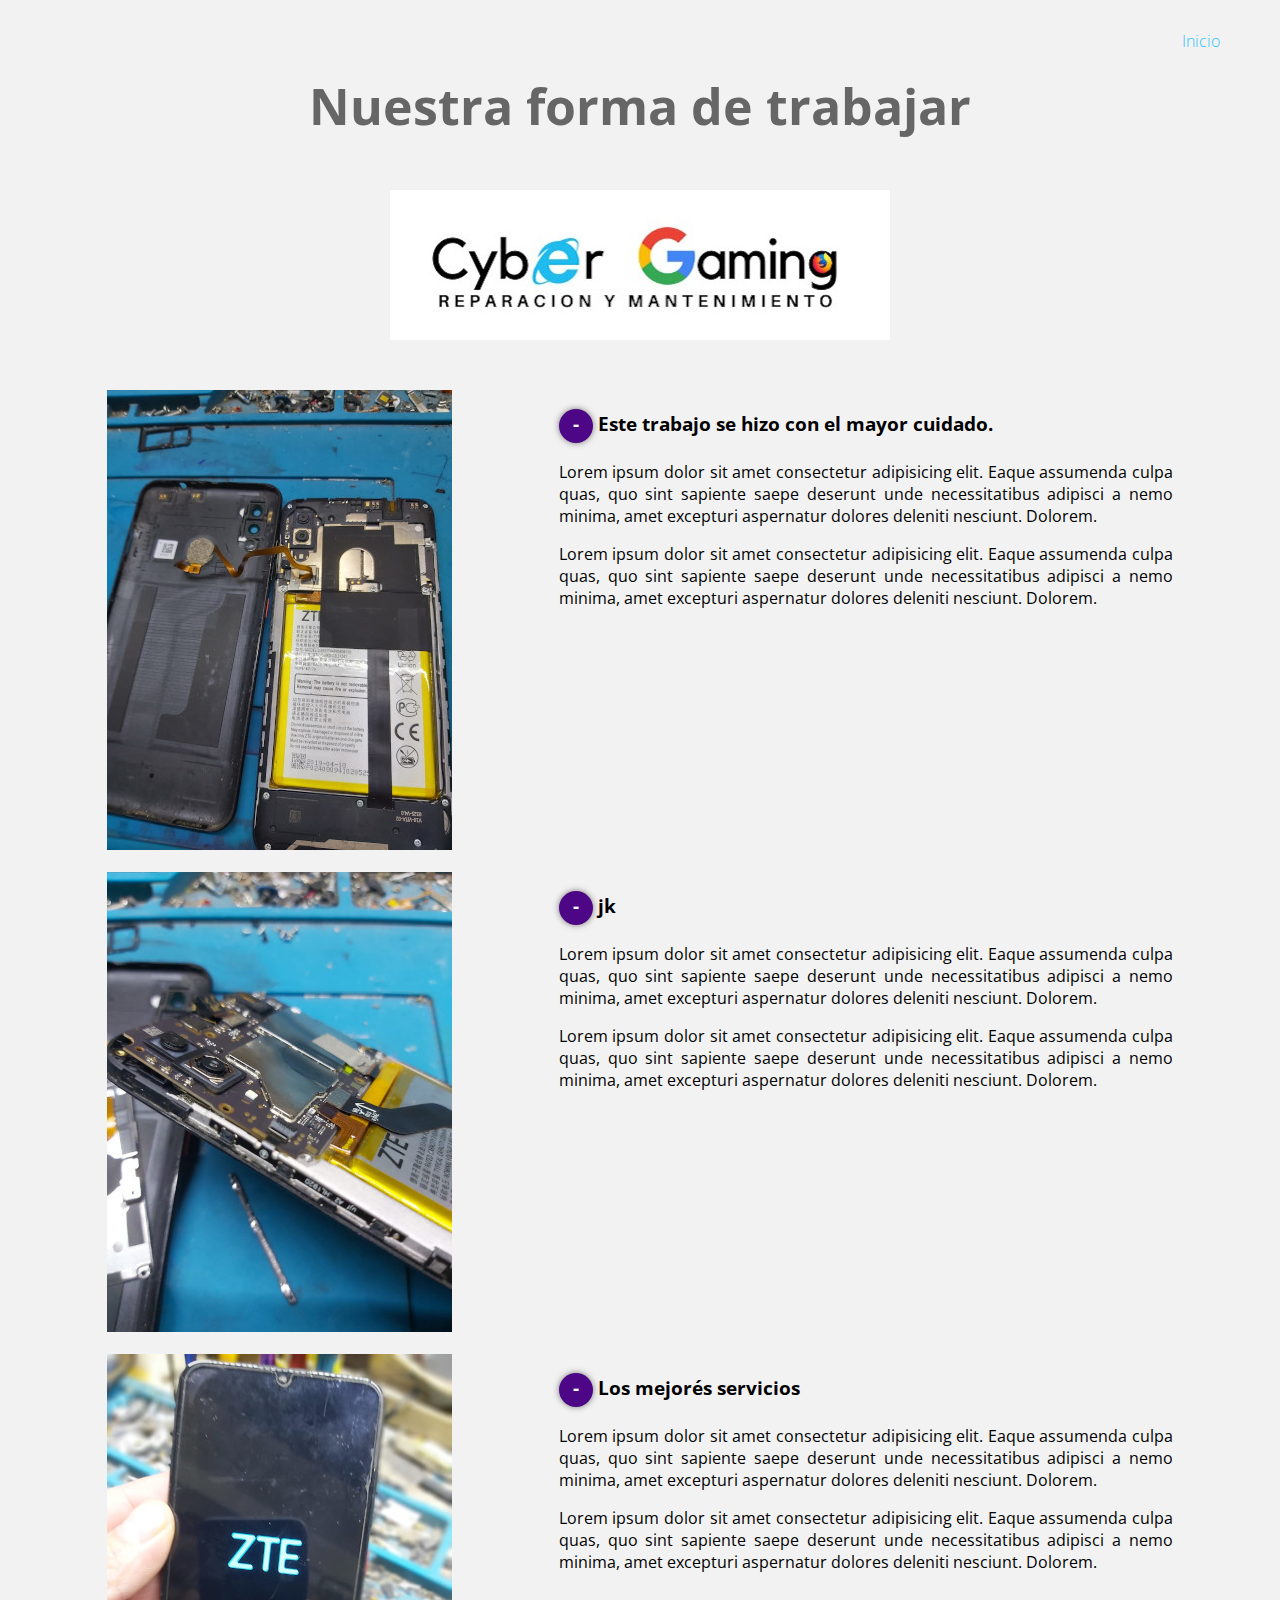
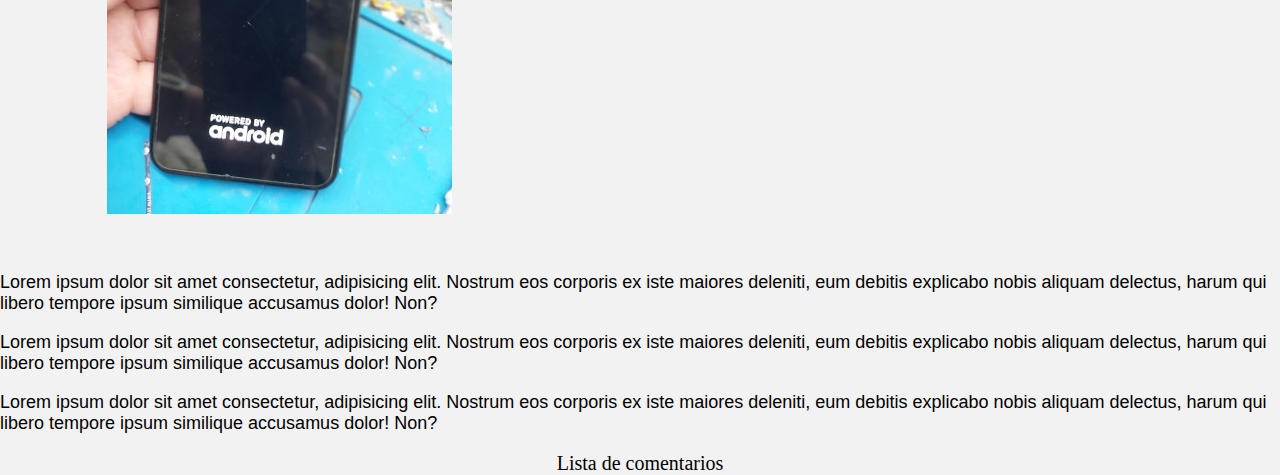
==== servicios.html @ 4d2c2a92 "Add files via upload" ====
<!DOCTYPE html>
<html lang="es">
<head>
    <meta charset="UTF-8">
    <meta http-equiv="X-UA-Compatible" content="IE=edge">
    <meta name="viewport" content="width=device-width, initial-scale=1.0">
    <title>Servicios</title>
</head>
<body>
    <link rel="stylesheet" href="css2/styles.css">
    <link rel="preconnect" href="https://fonts.googleapis.com">
    <link rel="preconnect" href="https://fonts.gstatic.com" crossorigin>
    <link href="https://fonts.googleapis.com/css2?family=Open+Sans&display=swap" rel="stylesheet">
</head>
    
    <body class="slider">
    
    </body>
    <nav>
        <a href="index.html">Inicio</a>
        </nav>
    <h2 class="slider">Nuestra forma de trabajar</h2>
    <div class="slider"></div>
    <section class="contenedor sobre-nosotros">
        <div class="contenedor-sobre-nosotros">
                <img src="img/arre3.jpg" alt=""class="imagen-abaour-us">
                <div class="contenido-textos">
                    <h3><span>-</span>Este trabajo se hizo con el mayor cuidado.</h3>
                    <p>Lorem ipsum dolor sit amet consectetur adipisicing elit. Eaque assumenda culpa quas, quo sint sapiente saepe deserunt unde necessitatibus adipisci a nemo minima, amet excepturi aspernatur dolores deleniti nesciunt. Dolorem.</p>
                   <p>Lorem ipsum dolor sit amet consectetur adipisicing elit. Eaque assumenda culpa quas, quo sint sapiente saepe deserunt unde necessitatibus adipisci a nemo minima, amet excepturi aspernatur dolores deleniti nesciunt. Dolorem.</p>
                </div>
            </div>
    </section>
    <br>
    <section class="contenedor sobre-nosotros">
        <div class="contenedor-sobre-nosotros">
                <img src="img/arre2.jpg" alt=""class="imagen-abaour-us">
                <div class="contenido-textos">
                    <h3><span>-</span>jk</h3>
                    <p>Lorem ipsum dolor sit amet consectetur adipisicing elit. Eaque assumenda culpa quas, quo sint sapiente saepe deserunt unde necessitatibus adipisci a nemo minima, amet excepturi aspernatur dolores deleniti nesciunt. Dolorem.</p>
                    <p>Lorem ipsum dolor sit amet consectetur adipisicing elit. Eaque assumenda culpa quas, quo sint sapiente saepe deserunt unde necessitatibus adipisci a nemo minima, amet excepturi aspernatur dolores deleniti nesciunt. Dolorem.</p>
                </div>
            </div>
    </section>
    <br>

    <section class="contenedor sobre-nosotros">
        <div class="contenedor-sobre-nosotros">
                <img src="img/arre1.jpg" alt=""class="imagen-abaour-us">
                <div class="contenido-textos">
                    <h3><span>-</span>Los  mejorés servicios</h3>
                    <p>Lorem ipsum dolor sit amet consectetur adipisicing elit. Eaque assumenda culpa quas, quo sint sapiente saepe deserunt unde necessitatibus adipisci a nemo minima, amet excepturi aspernatur dolores deleniti nesciunt. Dolorem.</p>
                    <p>Lorem ipsum dolor sit amet consectetur adipisicing elit. Eaque assumenda culpa quas, quo sint sapiente saepe deserunt unde necessitatibus adipisci a nemo minima, amet excepturi aspernatur dolores deleniti nesciunt. Dolorem.</p>
                </div>
            </div>
    </section>
<header>
    <div class="ctn header">
        <label class="lbl header"></label>
    </div>
</header>
<div id="fb-root"></div>
<script async defer crossorigin="anonymous" src="https://connect.facebook.net/es_LA/sdk.js#xfbml=1&version=v13.0" nonce="lYf38hlp"></script>
<div class="ctn data">
    <p class="p-data">Lorem ipsum dolor sit amet consectetur, adipisicing elit. Nostrum eos corporis ex iste maiores deleniti, eum debitis explicabo nobis aliquam delectus, harum qui libero tempore ipsum similique accusamus dolor! Non?

    </p>

    <p class="p-data">Lorem ipsum dolor sit amet consectetur, adipisicing elit. Nostrum eos corporis ex iste maiores deleniti, eum debitis explicabo nobis aliquam delectus, harum qui libero tempore ipsum similique accusamus dolor! Non?
        
    </p>

    <p class="p-data">Lorem ipsum dolor sit amet consectetur, adipisicing elit. Nostrum eos corporis ex iste maiores deleniti, eum debitis explicabo nobis aliquam delectus, harum qui libero tempore ipsum similique accusamus dolor! Non?
        
    </p>

    <div class="ctn-lbl-comentar"><label class="lbl-comentar">Lista de comentarios</label></div>
    <div class="fb-comments" data-href="https://developers.facebook.com/docs/plugins/comments#configurator" data-width="100" data-numposts="1"></div>
</div>
    
    </body>
    

</html>
---- css2/styles.css ----
body{
    font-family: 'Open Sans', sans-serif;
}
nav{
    text-align: right;
    padding: 30px 50px 0 0;
}

nav > a{
    color: #33c4ff;
    font-weight: 300;
    text-decoration: none;
    margin-right: 10px;
}

nav > a:hover{
  text-decoration: underline;
}

body.slider{
     margin: 0;
     padding: 0;
     background-color: #f2f2f2;
}

h2.slider{
    font-size: 50px;
    margin: 20px auto;
    text-align: center;
    color: #666666;
}

div.slider{
    width: 500px;
    height: 150px;
    
    
    background: url(../img/slider3vbbv.jpg);
    margin: 50px auto;
    animation: slider 20s infinite;
}

@keyframes slider {
    25%{
        background: url(../img/slider5.jpg);
    }
    50%{
        background: url(../img/slider2v.jpg);
    }
    75%{
        background: url(../img/slider6vbb.jpg);
    }
    
}

/*body*/
.contenido-textos h3 span{
    background: #4d0686;
    color: #fff;
    border-radius: 50%;
    display: inline-block;
    text-align: center;
    width: 30px;
    height: 30px;
    padding: 2px;
    box-shadow: 0 0 6px 0 rgba(0, 0, 0, .5);
    margin-right: 5px;
}

.contenedor-sobre-nosotros{
    display: flex;
    justify-content: space-evenly;
    text-align: justify;
}

.imagen-about-us{
    width: 48%;
}

.sobre-nosotros .contenido-textos{
    width: 48%;
}

/*Comentarios*/
.header{
    width: 100%;
    height: 40px; 
}

.ctn-header{
    width: 100%;
    height: 30px;
    text-align: center;
    position: relative;
    top: 5px;
}

.lbl-header{
    font-family: cursive;
    font-size: 20px;
}

.ctn-data{
    width: 90%;
    margin: auto;
    padding: 10px;
}

.p-data{
    font-family: Arial, Helvetica, sans-serif;
    font-size: 18px;
}

.ctn-lbl-comentar{
    width: 100%;
    text-align: center;
}

.lbl-comentar{
    font-family: cursive;
    font-size: 20px;
    
}
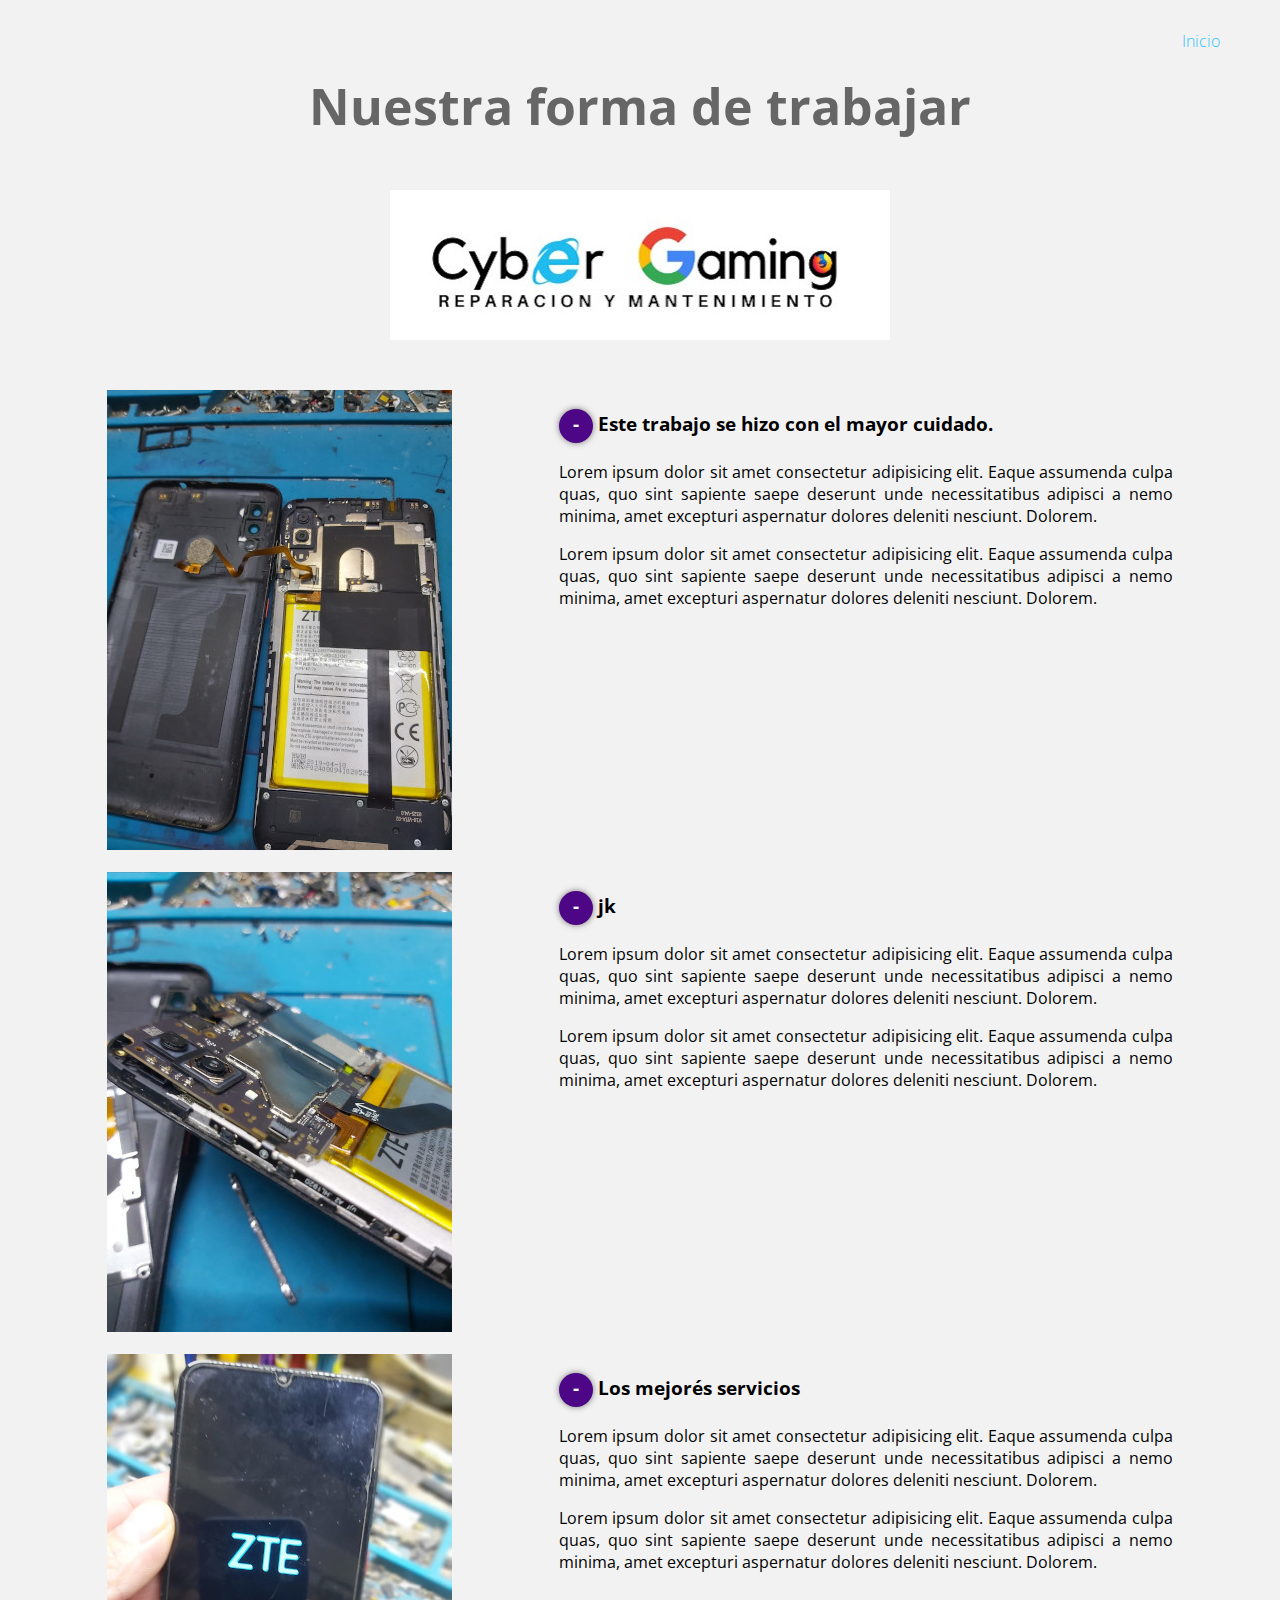
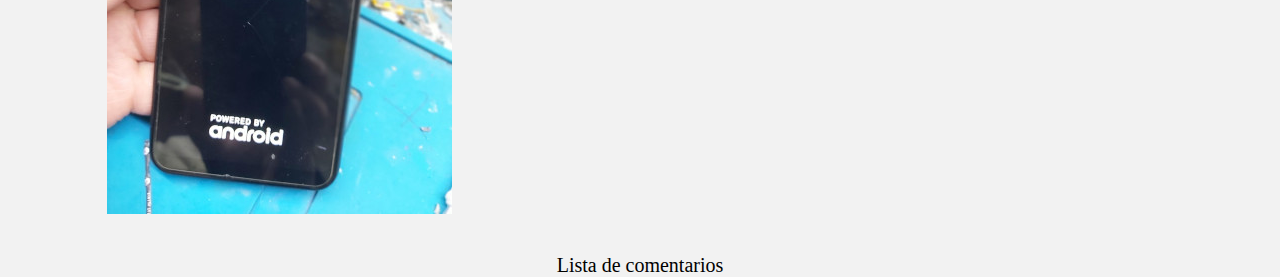
==== commit a7138326: "Update servicios.html" ====
--- a/servicios.html
+++ b/servicios.html
@@ -62,18 +62,6 @@
 <div id="fb-root"></div>
 <script async defer crossorigin="anonymous" src="https://connect.facebook.net/es_LA/sdk.js#xfbml=1&version=v13.0" nonce="lYf38hlp"></script>
 <div class="ctn data">
-    <p class="p-data">Lorem ipsum dolor sit amet consectetur, adipisicing elit. Nostrum eos corporis ex iste maiores deleniti, eum debitis explicabo nobis aliquam delectus, harum qui libero tempore ipsum similique accusamus dolor! Non?
-
-    </p>
-
-    <p class="p-data">Lorem ipsum dolor sit amet consectetur, adipisicing elit. Nostrum eos corporis ex iste maiores deleniti, eum debitis explicabo nobis aliquam delectus, harum qui libero tempore ipsum similique accusamus dolor! Non?
-        
-    </p>
-
-    <p class="p-data">Lorem ipsum dolor sit amet consectetur, adipisicing elit. Nostrum eos corporis ex iste maiores deleniti, eum debitis explicabo nobis aliquam delectus, harum qui libero tempore ipsum similique accusamus dolor! Non?
-        
-    </p>
-
     <div class="ctn-lbl-comentar"><label class="lbl-comentar">Lista de comentarios</label></div>
     <div class="fb-comments" data-href="https://developers.facebook.com/docs/plugins/comments#configurator" data-width="100" data-numposts="1"></div>
 </div>
@@ -81,4 +69,4 @@
     </body>
     
 
-</html>+</html>
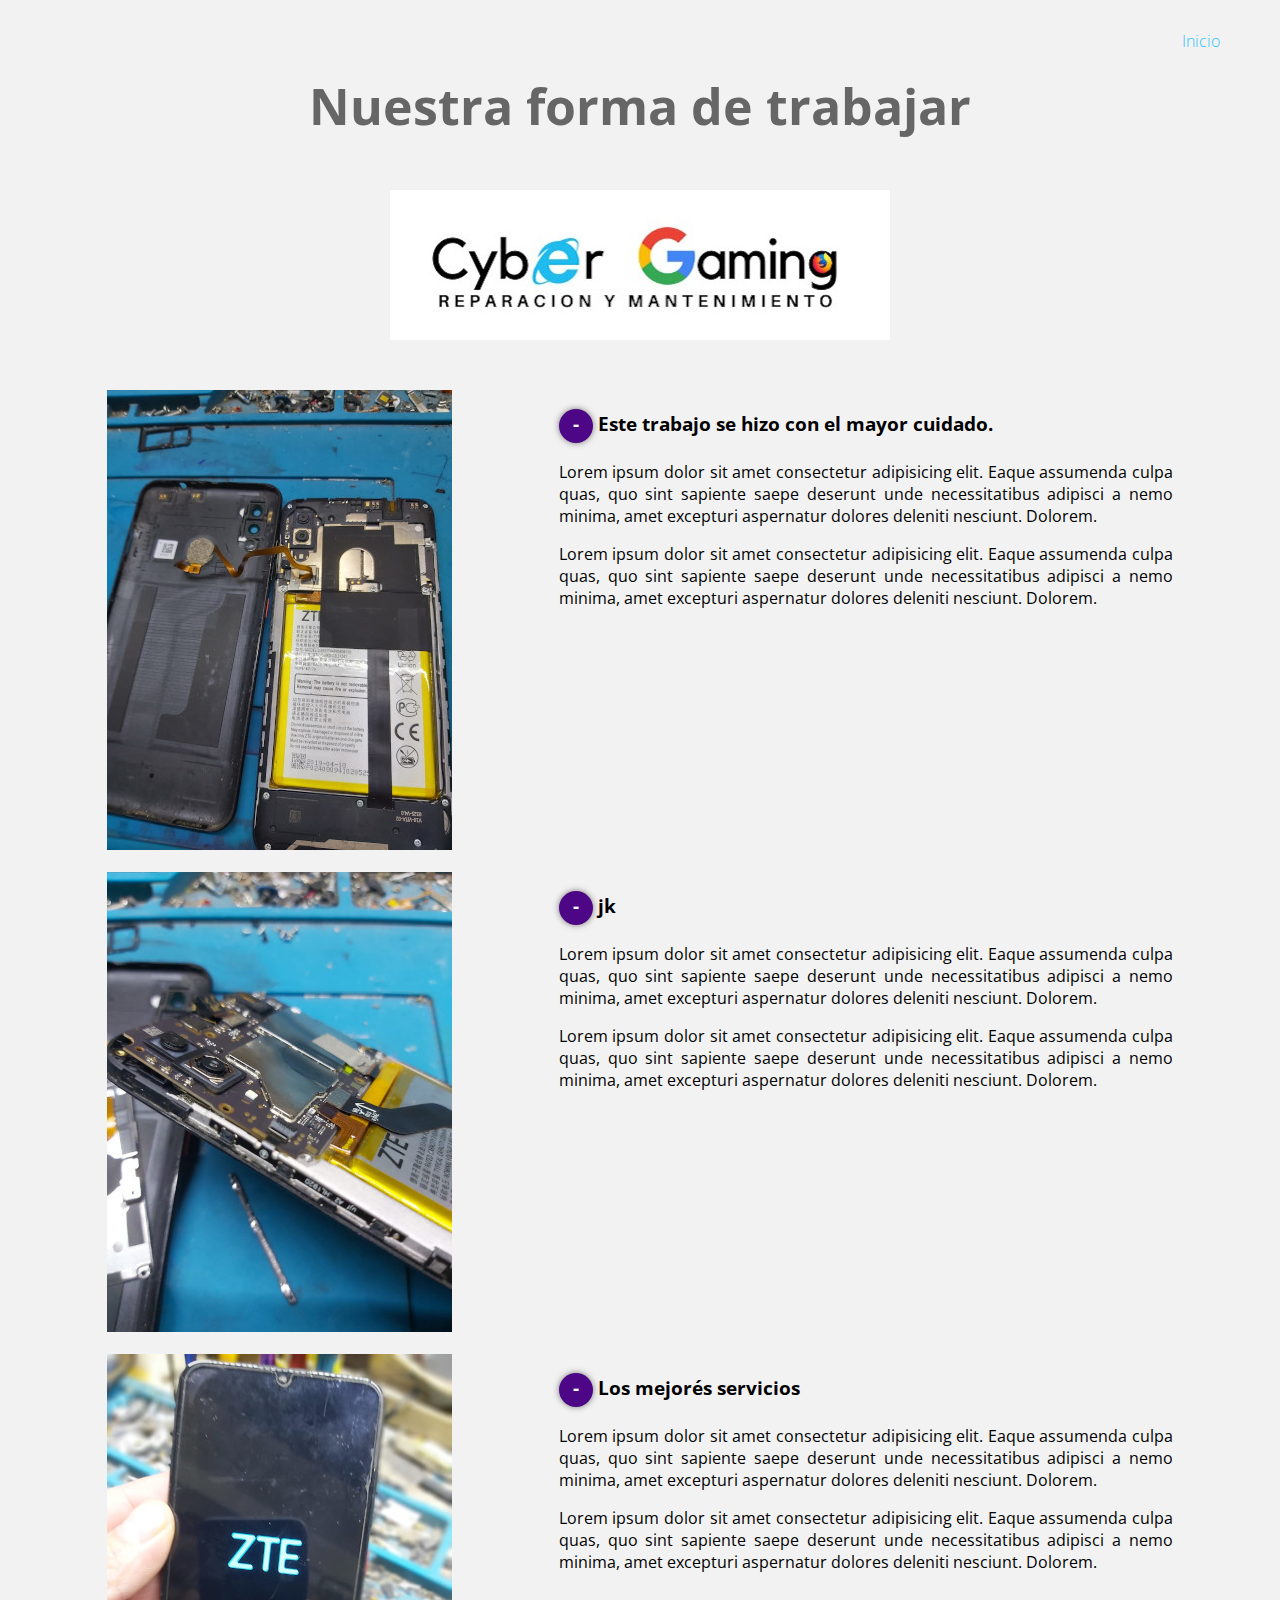
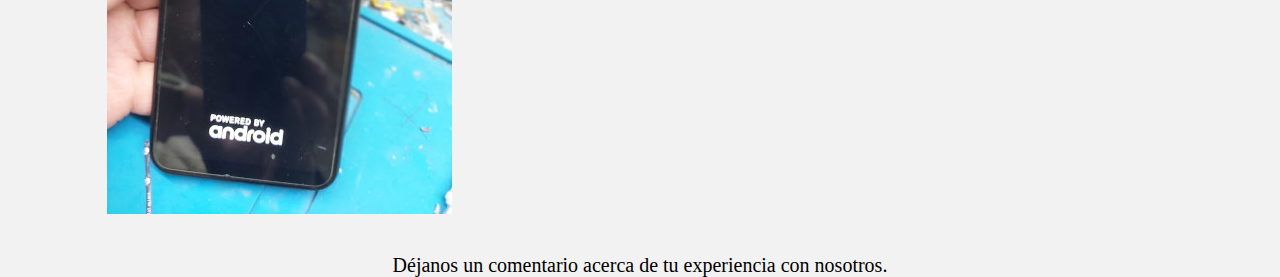
==== commit f29578fb: "Update servicios.html" ====
--- a/servicios.html
+++ b/servicios.html
@@ -60,13 +60,12 @@
     </div>
 </header>
 <div id="fb-root"></div>
-<script async defer crossorigin="anonymous" src="https://connect.facebook.net/es_LA/sdk.js#xfbml=1&version=v13.0" nonce="lYf38hlp"></script>
+<script async defer crossorigin="anonymous" src="https://connect.facebook.net/es_LA/sdk.js#xfbml=1&version=v13.0" nonce="9w1Czhvc"></script>
 <div class="ctn data">
-    <div class="ctn-lbl-comentar"><label class="lbl-comentar">Lista de comentarios</label></div>
-    <div class="fb-comments" data-href="https://developers.facebook.com/docs/plugins/comments#configurator" data-width="100" data-numposts="1"></div>
+     <div class="ctn-lbl-comentar"><label class="lbl-comentar">Déjanos un comentario acerca de tu experiencia con nosotros.</label></div>
+    <div class="fb-comments" data-href="https://developers.facebook.com/docs/plugins/comments#configurator" data-width="100%" data-numposts="5" data-order-by="reverse_time"></div>
 </div>
-    
-    </body>
+       </body>
     
 
 </html>
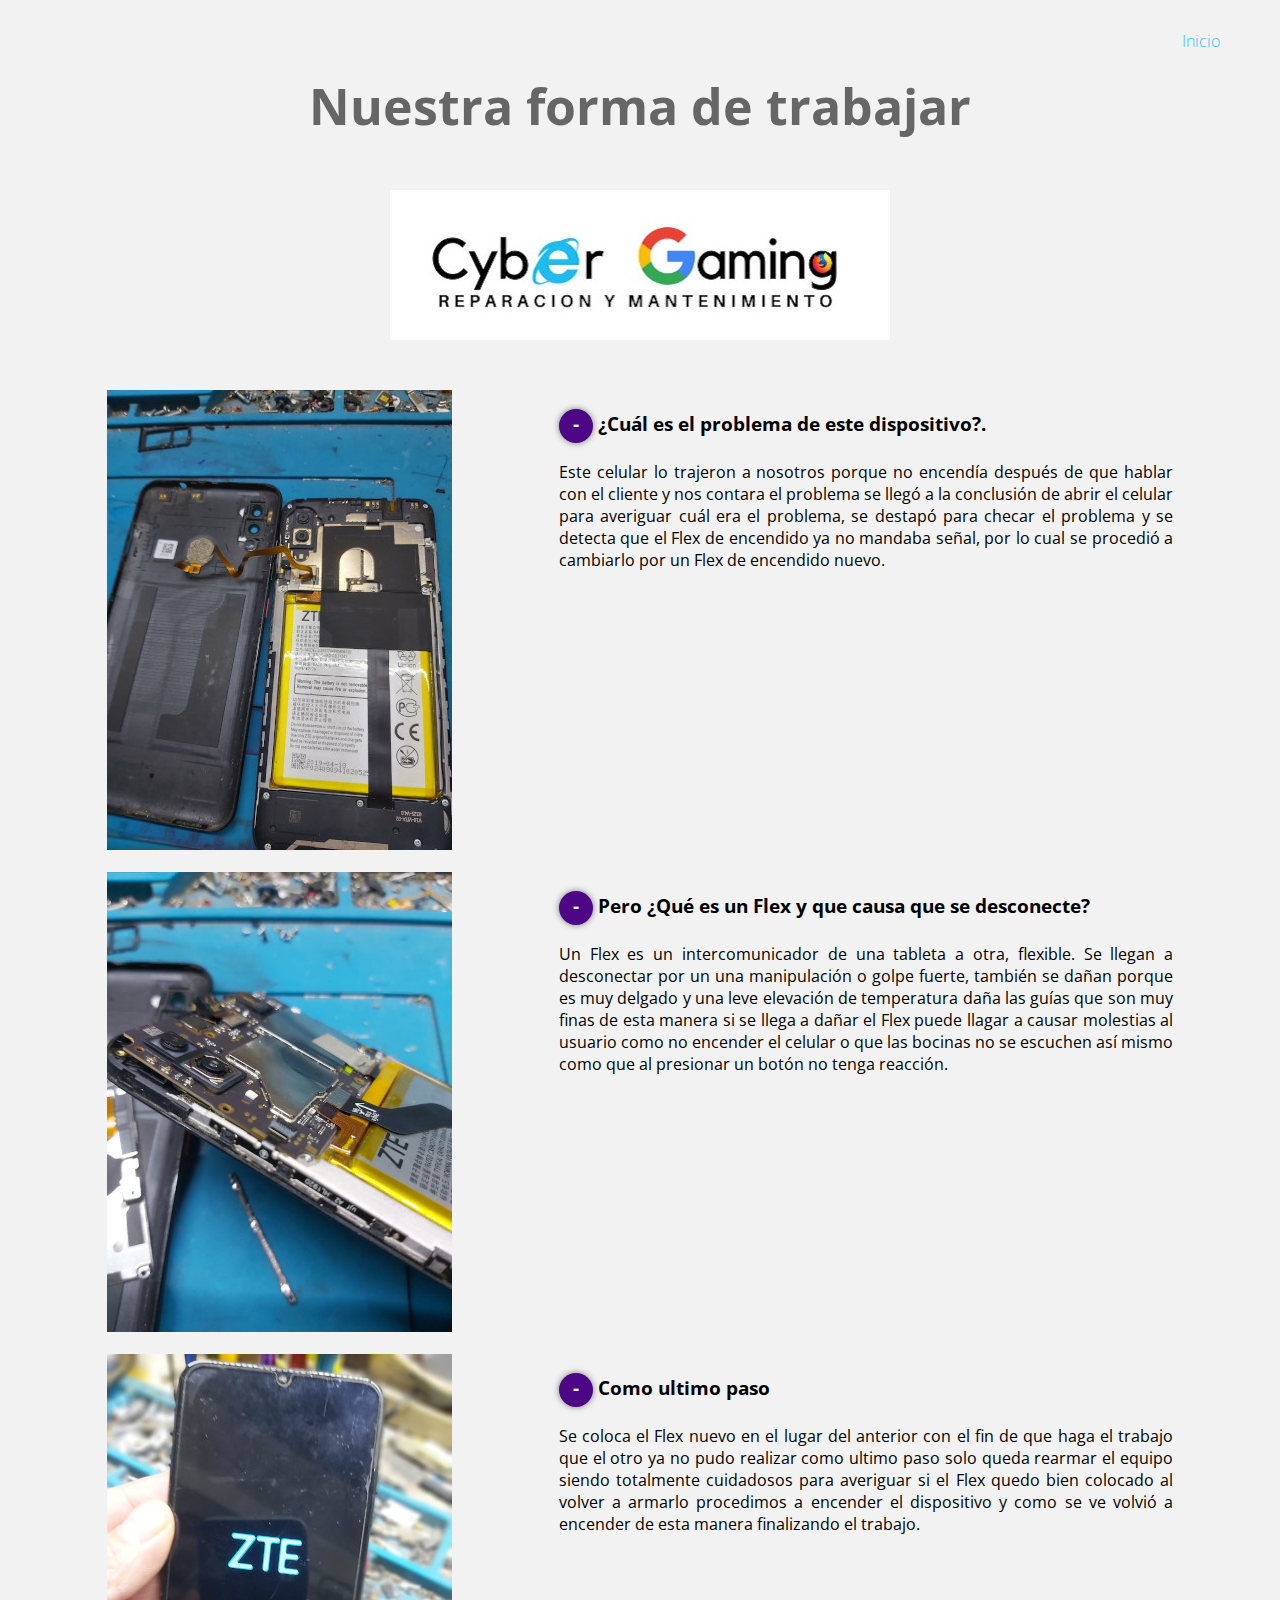
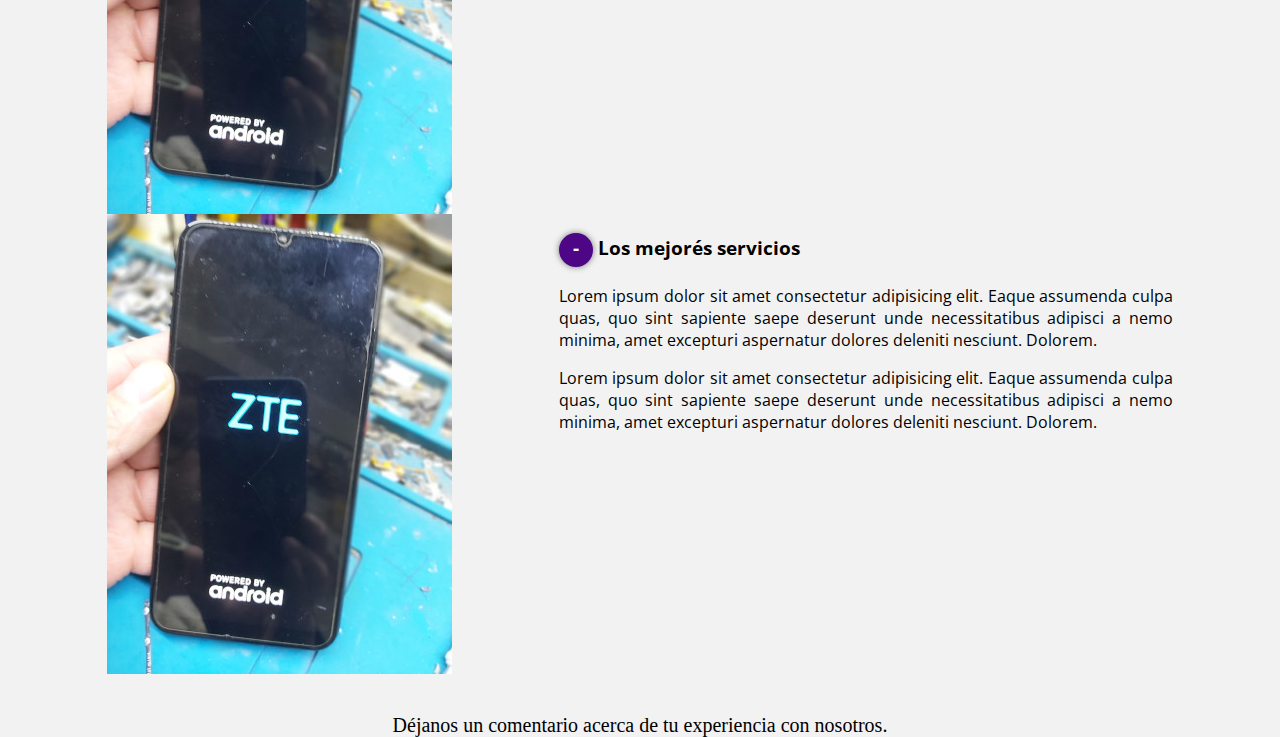
==== commit 56c494ae: "Update servicios.html" ====
--- a/servicios.html
+++ b/servicios.html
@@ -25,9 +25,8 @@
         <div class="contenedor-sobre-nosotros">
                 <img src="img/arre3.jpg" alt=""class="imagen-abaour-us">
                 <div class="contenido-textos">
-                    <h3><span>-</span>Este trabajo se hizo con el mayor cuidado.</h3>
-                    <p>Lorem ipsum dolor sit amet consectetur adipisicing elit. Eaque assumenda culpa quas, quo sint sapiente saepe deserunt unde necessitatibus adipisci a nemo minima, amet excepturi aspernatur dolores deleniti nesciunt. Dolorem.</p>
-                   <p>Lorem ipsum dolor sit amet consectetur adipisicing elit. Eaque assumenda culpa quas, quo sint sapiente saepe deserunt unde necessitatibus adipisci a nemo minima, amet excepturi aspernatur dolores deleniti nesciunt. Dolorem.</p>
+       <h3><span>-</span>¿Cuál es el problema de este dispositivo?.</h3>
+                    <p>Este celular lo trajeron a nosotros porque no encendía después de que hablar con el cliente y nos contara el problema se llegó a la conclusión de abrir el celular para averiguar cuál era el problema, se destapó para checar el problema y se detecta que el Flex de encendido ya no mandaba señal, por lo cual se procedió a cambiarlo por un Flex de encendido nuevo.</p>
                 </div>
             </div>
     </section>
@@ -36,13 +35,23 @@
         <div class="contenedor-sobre-nosotros">
                 <img src="img/arre2.jpg" alt=""class="imagen-abaour-us">
                 <div class="contenido-textos">
-                    <h3><span>-</span>jk</h3>
-                    <p>Lorem ipsum dolor sit amet consectetur adipisicing elit. Eaque assumenda culpa quas, quo sint sapiente saepe deserunt unde necessitatibus adipisci a nemo minima, amet excepturi aspernatur dolores deleniti nesciunt. Dolorem.</p>
-                    <p>Lorem ipsum dolor sit amet consectetur adipisicing elit. Eaque assumenda culpa quas, quo sint sapiente saepe deserunt unde necessitatibus adipisci a nemo minima, amet excepturi aspernatur dolores deleniti nesciunt. Dolorem.</p>
+                    <h3><span>-</span>Pero ¿Qué es un Flex y que causa que se desconecte?</h3>
+                    <p>Un Flex es un intercomunicador de una tableta a otra, flexible. Se llegan a desconectar por un una manipulación o golpe fuerte, también se dañan porque es muy delgado y una leve elevación de temperatura daña las guías que son muy finas de esta manera si se llega a dañar el Flex puede llagar a causar molestias al usuario como no encender el celular o que las bocinas no se escuchen así mismo como que al presionar un botón no tenga reacción.</p>
                 </div>
             </div>
     </section>
     <br>
+
+    <section class="contenedor sobre-nosotros">
+        <div class="contenedor-sobre-nosotros">
+                <img src="img/arre1.jpg" alt=""class="imagen-abaour-us">
+                <div class="contenido-textos">
+                    <h3><span>-</span>Como ultimo paso </h3>
+                    <p>Se coloca el Flex nuevo en el lugar del anterior con el fin de que haga el trabajo que el otro ya no pudo realizar como ultimo paso solo queda rearmar el equipo siendo totalmente cuidadosos para averiguar si el Flex quedo bien colocado al volver a armarlo procedimos a encender el dispositivo y como se ve volvió a encender de esta manera finalizando el trabajo.</p>
+                </div>
+            </div>
+    </section>
+    
 
     <section class="contenedor sobre-nosotros">
         <div class="contenedor-sobre-nosotros">
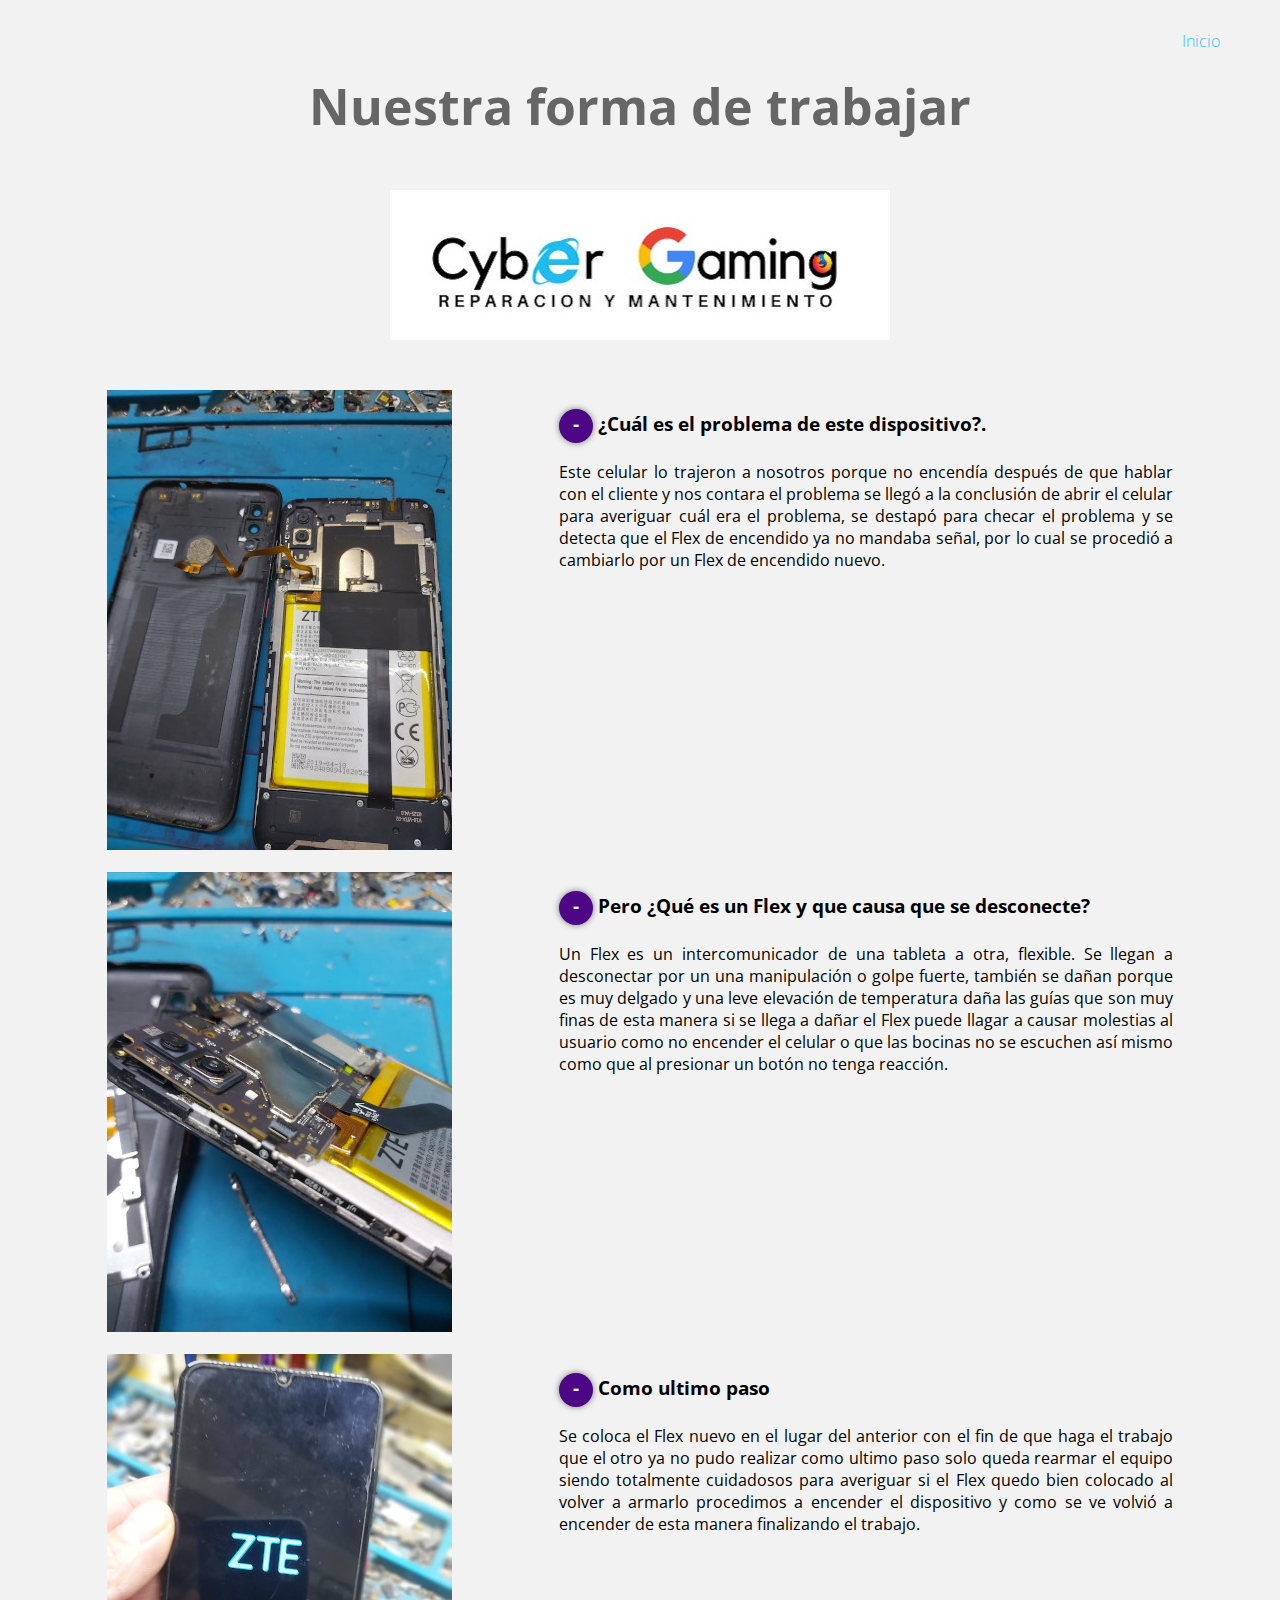
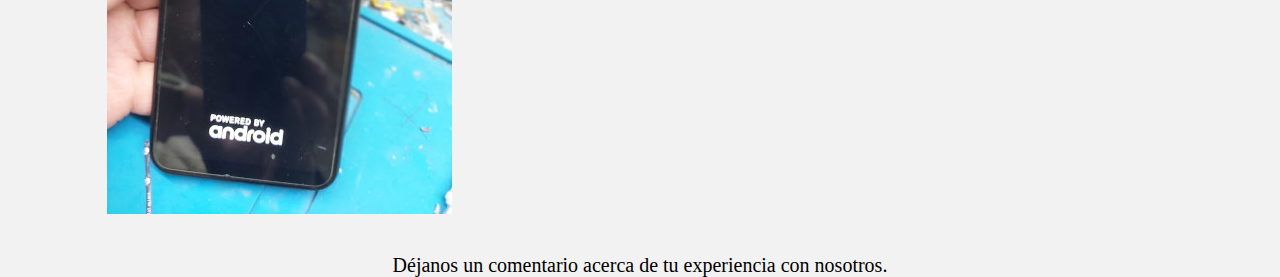
==== commit fa568255: "Update servicios.html" ====
--- a/servicios.html
+++ b/servicios.html
@@ -51,19 +51,7 @@
                 </div>
             </div>
     </section>
-    
-
-    <section class="contenedor sobre-nosotros">
-        <div class="contenedor-sobre-nosotros">
-                <img src="img/arre1.jpg" alt=""class="imagen-abaour-us">
-                <div class="contenido-textos">
-                    <h3><span>-</span>Los  mejorés servicios</h3>
-                    <p>Lorem ipsum dolor sit amet consectetur adipisicing elit. Eaque assumenda culpa quas, quo sint sapiente saepe deserunt unde necessitatibus adipisci a nemo minima, amet excepturi aspernatur dolores deleniti nesciunt. Dolorem.</p>
-                    <p>Lorem ipsum dolor sit amet consectetur adipisicing elit. Eaque assumenda culpa quas, quo sint sapiente saepe deserunt unde necessitatibus adipisci a nemo minima, amet excepturi aspernatur dolores deleniti nesciunt. Dolorem.</p>
-                </div>
-            </div>
-    </section>
-<header>
+   <header>
     <div class="ctn header">
         <label class="lbl header"></label>
     </div>
